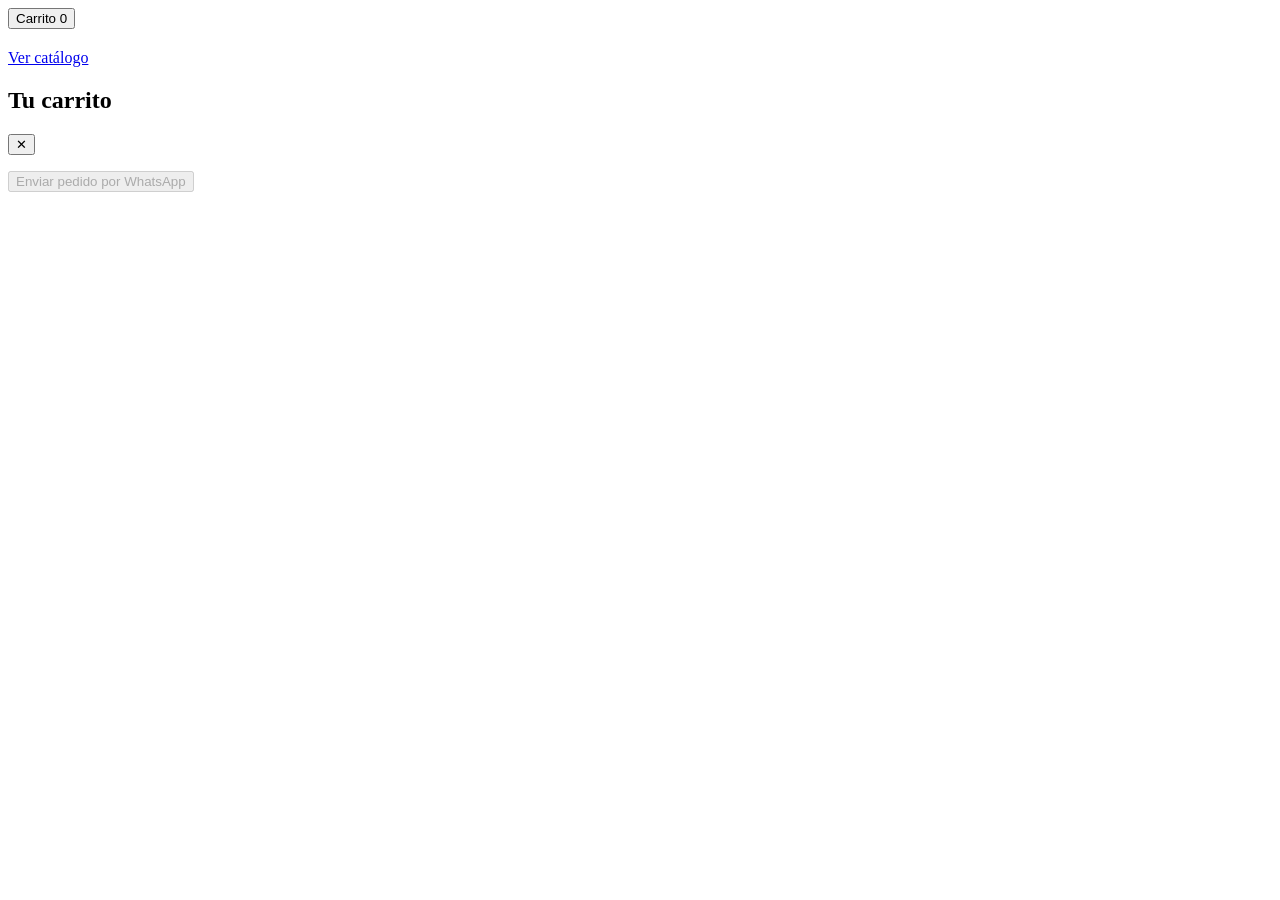
==== Parafernalia/index.html @ 649741e5 "Create index.html" ====
<!DOCTYPE html>
<html lang="es">
<head>
<meta charset="utf-8">
<meta name="viewport" content="width=device-width,initial-scale=1">
<title>Tienda</title>
<link rel="preconnect" href="https://fonts.googleapis.com">
<link rel="preconnect" href="https://fonts.gstatic.com" crossorigin>
<link href="https://fonts.googleapis.com/css2?family=Space+Grotesk:wght@500;700&family=JetBrains+Mono:wght@400;700&display=swap" rel="stylesheet">
<link rel="stylesheet" href="styles.css">
</head>
<body>

<!-- Aviso de mayores de 18 -->
<div class="gate" id="gate" role="dialog" aria-modal="true" aria-labelledby="gate-t" hidden>
  <div class="gate-box">
    <p class="mono">&gt; verificación</p>
    <h2 id="gate-t">Sitio para mayores de 18 años</h2>
    <p>Para entrar tenés que ser mayor de edad.</p>
    <div class="gate-btns">
      <button type="button" class="btn btn-main" id="gate-yes">Soy mayor de 18</button>
      <button type="button" class="btn btn-line" id="gate-no">Salir</button>
    </div>
  </div>
</div>

<div class="aviso" id="aviso"></div>

<header class="top">
  <div class="wrap top-in">
    <a class="brand" href="#" id="brand"></a>
    <button class="cart-btn" id="open-cart" type="button">Carrito <span id="count">0</span></button>
  </div>
</header>

<section class="hero">
  <div class="wrap hero-in">
    <div class="hero-text">
      <p class="mono" id="h-kicker"></p>
      <h1 id="h-title"></h1>
      <p class="sub" id="h-sub"></p>
      <a class="btn btn-main" href="#catalogo">Ver catálogo</a>
    </div>
    <div class="hero-art" id="h-art"></div>
  </div>
</section>

<main class="wrap" id="catalogo">
  <div class="filters" id="filters"></div>
  <div class="grid" id="grid"></div>
</main>

<footer class="wrap foot" id="foot"></footer>

<!-- Ficha de producto -->
<dialog id="pdp" aria-label="Producto">
  <button type="button" class="x" data-close aria-label="Cerrar">✕</button>
  <div class="pdp-grid">
    <div class="pdp-img" id="pdp-img"></div>
    <div class="pdp-info">
      <h2 id="pdp-name"></h2>
      <p class="pdp-price" id="pdp-price"></p>
      <p class="pdp-desc" id="pdp-desc"></p>
      <div id="pdp-vars"></div>
      <p class="err" id="pdp-err" role="alert"></p>
      <button type="button" class="btn btn-main" id="pdp-add">Agregar al carrito</button>
    </div>
  </div>
</dialog>

<!-- Carrito -->
<div class="overlay" id="overlay"></div>
<aside class="drawer" id="drawer" role="dialog" aria-label="Tu carrito" aria-hidden="true">
  <div class="drawer-head">
    <h2>Tu carrito</h2>
    <button type="button" class="close" id="close-cart" aria-label="Cerrar">✕</button>
  </div>
  <div class="drawer-body">
    <div id="lines"></div>
    <div id="checkout" hidden>
      <label>Tu nombre<input id="f-name" autocomplete="name"></label>
      <fieldset>
        <legend>Cómo lo querés</legend>
        <label class="radio"><input type="radio" name="mode" value="retiro" checked> Retiro en el local</label>
        <label class="radio"><input type="radio" name="mode" value="envio"> Envío a domicilio</label>
      </fieldset>
      <label id="addr-wrap" hidden>Dirección de entrega<input id="f-addr" autocomplete="street-address"></label>
      <label>Aclaraciones (opcional)<textarea id="f-note" rows="2"></textarea></label>
    </div>
  </div>
  <div class="drawer-foot">
    <div class="totals" id="totals"></div>
    <p class="err" id="err" role="alert"></p>
    <button type="button" class="btn btn-main" id="send" disabled>Enviar pedido por WhatsApp</button>
  </div>
</aside>

<script src="config.js"></script>
<script src="app.js"></script>
</body>
</html>
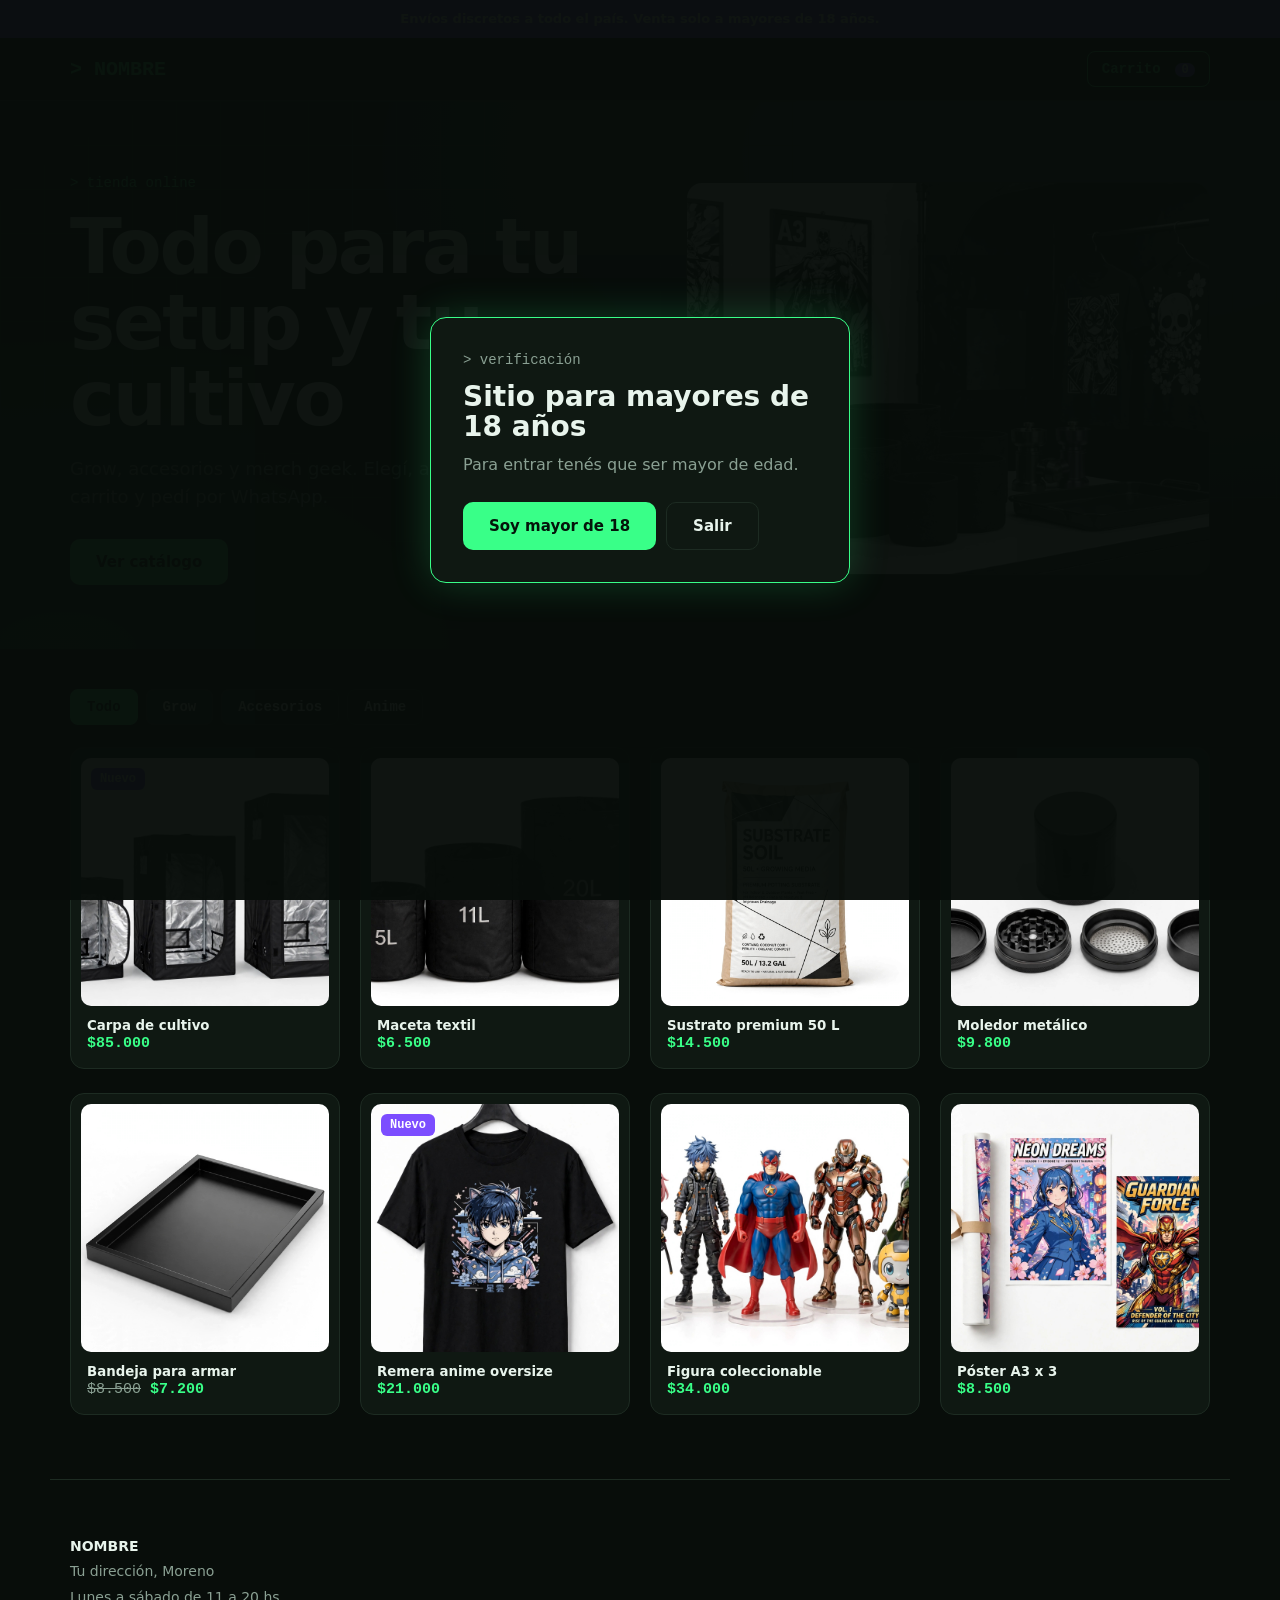
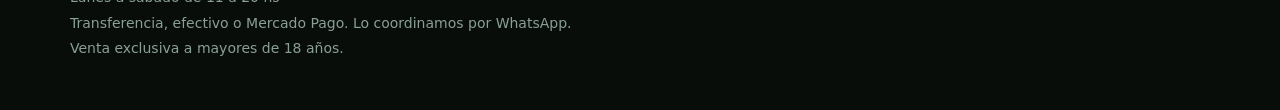
==== commit f027c16d: "Update index.html" ====
--- a/Parafernalia/index.html
+++ b/Parafernalia/index.html
@@ -56,7 +56,10 @@
 <dialog id="pdp" aria-label="Producto">
   <button type="button" class="x" data-close aria-label="Cerrar">✕</button>
   <div class="pdp-grid">
-    <div class="pdp-img" id="pdp-img"></div>
+        <div class="pdp-media">
+      <div class="pdp-img" id="pdp-img"></div>
+      <div class="thumbs" id="pdp-thumbs"></div>
+        </div>
     <div class="pdp-info">
       <h2 id="pdp-name"></h2>
       <p class="pdp-price" id="pdp-price"></p>
--- a/Parafernalia/styles.css
+++ b/Parafernalia/styles.css
@@ -0,0 +1,146 @@
+:root{
+  --bg:#080d0a;--surface:#0f1812;--ink:#e8f4ec;--muted:#8aa093;--line:#1d2b22;
+  --neon:#39ff88;--neon-ink:#04140a;--purple:#7c4dff;
+  --display:"Space Grotesk",system-ui,sans-serif;
+  --mono:"JetBrains Mono",ui-monospace,Consolas,monospace;
+}
+*{margin:0;padding:0;box-sizing:border-box}
+[hidden]{display:none!important}
+html{scroll-behavior:smooth}
+@media (prefers-reduced-motion:reduce){html{scroll-behavior:auto}*{transition:none!important;animation:none!important}}
+body{background:var(--bg);color:var(--ink);font-family:var(--display);line-height:1.55;-webkit-font-smoothing:antialiased;overflow-x:hidden}
+body.lock{overflow:hidden}
+:focus-visible{outline:3px solid var(--neon);outline-offset:2px}
+button{font-family:inherit;color:inherit}
+.wrap{max-width:1180px;margin:0 auto;padding:0 20px}
+.mono{font-family:var(--mono);color:var(--neon);font-size:14px}
+s{color:var(--muted);font-weight:400}
+
+.btn{display:inline-block;border:0;cursor:pointer;font:700 15px var(--display);padding:14px 26px;border-radius:10px;text-decoration:none}
+.btn-main{background:var(--neon);color:var(--neon-ink);width:auto}
+.btn-line{background:none;border:1px solid var(--line);color:var(--ink)}
+.btn:hover:not(:disabled){filter:brightness(1.12);box-shadow:0 0 22px rgba(57,255,136,.35)}
+.btn-line:hover{box-shadow:none;border-color:var(--ink)}
+.btn:disabled{opacity:.35;cursor:not-allowed}
+
+/* Aviso de edad */
+.gate{position:fixed;inset:0;z-index:100;background:rgba(8,13,10,.97);display:flex;align-items:center;justify-content:center;padding:20px}
+.gate-box{max-width:420px;width:100%;border:1px solid var(--neon);border-radius:16px;padding:32px;background:var(--surface);box-shadow:0 0 40px rgba(57,255,136,.2)}
+.gate-box h2{font-size:28px;line-height:1.1;margin:10px 0}
+.gate-box p{color:var(--muted)}
+.gate-btns{margin-top:24px;display:flex;gap:10px;flex-wrap:wrap}
+
+.aviso{background:var(--purple);color:#fff;text-align:center;font-size:13px;font-weight:700;padding:9px 16px}
+.top{position:sticky;top:0;z-index:5;background:rgba(8,13,10,.92);backdrop-filter:blur(10px);border-bottom:1px solid var(--line)}
+.top-in{display:flex;justify-content:space-between;align-items:center;height:62px}
+.brand{font-family:var(--mono);font-weight:700;font-size:20px;color:var(--neon);text-decoration:none}
+.brand::before{content:"> "}
+.cart-btn{border:1px solid var(--neon);background:none;color:var(--neon);cursor:pointer;font:700 14px var(--mono);padding:9px 14px;border-radius:8px}
+.cart-btn:hover{background:var(--neon);color:var(--neon-ink)}
+.cart-btn span{display:inline-block;min-width:20px;margin-left:6px;background:var(--purple);color:#fff;border-radius:999px;padding:0 6px;font-size:12px}
+
+/* Inicio */
+.hero{position:relative;padding:72px 0 64px;overflow:hidden;
+  background:radial-gradient(60% 70% at 85% 10%,rgba(124,77,255,.28),transparent),radial-gradient(50% 60% at 5% 100%,rgba(57,255,136,.16),transparent)}
+.hero::before{content:"";position:absolute;inset:0;background-image:linear-gradient(var(--line) 1px,transparent 1px),linear-gradient(90deg,var(--line) 1px,transparent 1px);background-size:44px 44px;opacity:.45;-webkit-mask-image:radial-gradient(70% 70% at 50% 40%,#000,transparent);mask-image:radial-gradient(70% 70% at 50% 40%,#000,transparent)}
+.hero-in{position:relative;display:grid;grid-template-columns:1.1fr 1fr;gap:40px;align-items:center}
+.hero h1{font-size:clamp(38px,7vw,76px);line-height:1;letter-spacing:-.03em;margin:14px 0 18px}
+.hero .sub{color:var(--muted);font-size:18px;max-width:40ch;margin-bottom:28px}
+.hero-art img{width:100%;aspect-ratio:4/3;object-fit:cover;border-radius:16px;border:1px solid var(--line);display:block}
+.term{background:#050806;border:1px solid var(--line);border-radius:14px;box-shadow:0 0 50px rgba(124,77,255,.25)}
+.term-bar{display:flex;gap:7px;padding:12px 14px;border-bottom:1px solid var(--line)}
+.term-bar i{width:11px;height:11px;border-radius:50%;background:var(--line)}
+.term-bar i:first-child{background:var(--neon)}
+.term pre{font:400 15px/1.8 var(--mono);color:var(--neon);padding:20px;white-space:pre-wrap;min-height:190px}
+.cur{display:inline-block;width:9px;height:17px;background:var(--neon);margin-left:4px;vertical-align:-3px;animation:blink 1s steps(2) infinite}
+@keyframes blink{50%{opacity:0}}
+
+/* Catálogo */
+.filters{display:flex;gap:8px;overflow-x:auto;padding:40px 0 22px;scrollbar-width:none}
+.filters::-webkit-scrollbar{display:none}
+.chip{white-space:nowrap;border:1px solid var(--line);background:var(--surface);cursor:pointer;font:700 14px var(--mono);padding:9px 16px;border-radius:8px}
+.chip:hover{border-color:var(--neon)}
+.chip.on{background:var(--neon);border-color:var(--neon);color:var(--neon-ink)}
+.grid{display:grid;grid-template-columns:repeat(auto-fill,minmax(250px,1fr));gap:24px 20px;padding-bottom:40px}
+.card{display:block;text-align:left;background:var(--surface);border:1px solid var(--line);border-radius:14px;padding:10px 10px 16px;cursor:pointer}
+.card:hover{border-color:var(--neon);box-shadow:0 0 24px rgba(57,255,136,.18)}
+.ph{position:relative;display:block;aspect-ratio:1/1;background:#0b130e;border-radius:10px;overflow:hidden}
+.ph img{position:absolute;inset:0;width:100%;height:100%;object-fit:cover;transition:opacity .35s}
+.ph .alt{opacity:0}
+.card:hover .alt{opacity:1}
+.ph>span{position:absolute;inset:0;display:flex;align-items:center;justify-content:center;padding:16px;text-align:center;font:700 15px var(--mono);color:var(--muted)}
+.tag{position:absolute;top:10px;left:10px;background:var(--purple);color:#fff;font:700 12px var(--mono);font-style:normal;padding:4px 9px;border-radius:6px}
+.name{display:block;margin:12px 6px 0;font-weight:700}
+.pr{display:block;margin:2px 6px 0;font:700 15px var(--mono);color:var(--neon)}
+
+.foot{padding:56px 20px 48px;margin-top:24px;border-top:1px solid var(--line);color:var(--muted);font-size:14px}
+.foot p+p{margin-top:4px}
+.foot strong{color:var(--ink)}
+
+/* Ficha */
+dialog{margin:auto;width:min(900px,94vw);max-height:92vh;border:1px solid var(--line);border-radius:16px;padding:0;background:var(--surface);color:var(--ink);overflow:auto}
+dialog::backdrop{background:rgba(0,0,0,.75)}
+.x{position:absolute;top:10px;right:10px;z-index:2;width:38px;height:38px;border:1px solid var(--line);border-radius:8px;background:var(--bg);cursor:pointer;font-size:18px}
+.x:hover{border-color:var(--neon);color:var(--neon)}
+.pdp-grid{display:grid;grid-template-columns:1fr 1fr}
+.pdp-img{background:#0b130e;aspect-ratio:1/1}
+.pdp-img img{width:100%;height:100%;object-fit:cover;display:block}
+.pdp-img span{display:flex;height:100%;align-items:center;justify-content:center;font:700 16px var(--mono);color:var(--muted);padding:20px;text-align:center}
+.pdp-info{padding:36px 32px}
+.pdp-info h2{font-size:30px;line-height:1.05;letter-spacing:-.02em}
+.pdp-price{font:700 22px var(--mono);color:var(--neon);margin-top:10px}
+.pdp-desc{color:var(--muted);margin:14px 0 20px}
+.lbl{font:700 13px var(--mono);color:var(--muted);margin:18px 0 8px}
+.opts{display:flex;flex-wrap:wrap;gap:8px}
+.opt{min-width:46px;padding:9px 14px;border:1px solid var(--line);border-radius:8px;background:var(--bg);cursor:pointer;font:700 14px var(--mono)}
+.opt:hover{border-color:var(--neon)}
+.opt.on{background:var(--neon);border-color:var(--neon);color:var(--neon-ink)}
+.pdp-info .btn-main{margin-top:24px;width:100%}
+.err{color:#ff7a7a;font-size:14px;min-height:20px;margin-top:10px}
+
+/* Carrito */
+.overlay{position:fixed;inset:0;background:rgba(0,0,0,.6);opacity:0;pointer-events:none;transition:opacity .2s;z-index:20}
+.overlay.open{opacity:1;pointer-events:auto}
+.drawer{position:fixed;top:0;right:0;bottom:0;width:min(440px,100%);background:var(--surface);z-index:30;display:flex;flex-direction:column;transform:translateX(100%);transition:transform .25s;border-left:1px solid var(--neon)}
+.drawer.open{transform:none}
+.drawer-head{display:flex;justify-content:space-between;align-items:center;padding:18px 20px;border-bottom:1px solid var(--line)}
+.drawer-head h2{font-size:24px}
+.close{border:0;background:none;font-size:20px;cursor:pointer;padding:6px 10px}
+.close:hover{color:var(--neon)}
+.drawer-body{flex:1;overflow-y:auto;padding:12px 20px}
+.empty{color:var(--muted);padding:28px 0}
+.line{display:flex;justify-content:space-between;align-items:center;gap:12px;padding:14px 0;border-bottom:1px solid var(--line)}
+.line span{display:block;color:var(--muted);font-size:14px}
+.qty{display:flex;align-items:center;gap:10px}
+.qty button{width:32px;height:32px;border:1px solid var(--line);border-radius:8px;background:var(--bg);font-size:18px;cursor:pointer}
+.qty button:hover{border-color:var(--neon)}
+#checkout{padding-top:18px;display:grid;gap:14px}
+label{display:grid;gap:6px;font-size:14px;font-weight:500}
+input:not([type]),textarea{font:400 16px var(--display);padding:11px 12px;border:1px solid var(--line);border-radius:8px;width:100%;background:var(--bg);color:var(--ink)}
+input:focus,textarea:focus{border-color:var(--neon);outline:none}
+fieldset{border:0;display:grid;gap:8px}
+legend{font-size:14px;font-weight:500;margin-bottom:6px}
+.radio{display:flex;align-items:center;gap:8px;font-weight:400;font-size:15px}
+.radio input{accent-color:var(--neon)}
+.drawer-foot{padding:16px 20px calc(16px + env(safe-area-inset-bottom,0px));border-top:1px solid var(--line)}
+.drawer-foot .btn-main{width:100%}
+.hint{background:var(--bg);border:1px dashed var(--purple);border-radius:8px;font-size:14px;padding:8px 12px;margin-bottom:10px}
+.totals div{display:flex;justify-content:space-between;font-size:15px;color:var(--muted);padding:2px 0}
+.totals .total{color:var(--ink);font-weight:700;font-size:20px;margin-bottom:12px}
+
+@media (max-width:760px){
+  .hero{padding:48px 0 44px}
+  .hero-in{grid-template-columns:1fr;gap:32px}
+  .grid{grid-template-columns:1fr 1fr;gap:14px 10px}
+  .pdp-grid{grid-template-columns:1fr}
+  .pdp-info{padding:24px 20px}
+}
+@media (max-width:420px){.btn-main{width:100%;text-align:center}}
+
+.pdp-media{background:#0b130e}
+.thumbs{display:flex;gap:8px;padding:10px;overflow-x:auto}
+.thumbs:empty{display:none}
+.thumb{flex:0 0 64px;height:64px;border:2px solid var(--line);border-radius:8px;overflow:hidden;padding:0;background:var(--bg);cursor:pointer}
+.thumb img{width:100%;height:100%;object-fit:cover;display:block}
+.thumb:hover{border-color:var(--muted)}
+.thumb.on{border-color:var(--neon)}
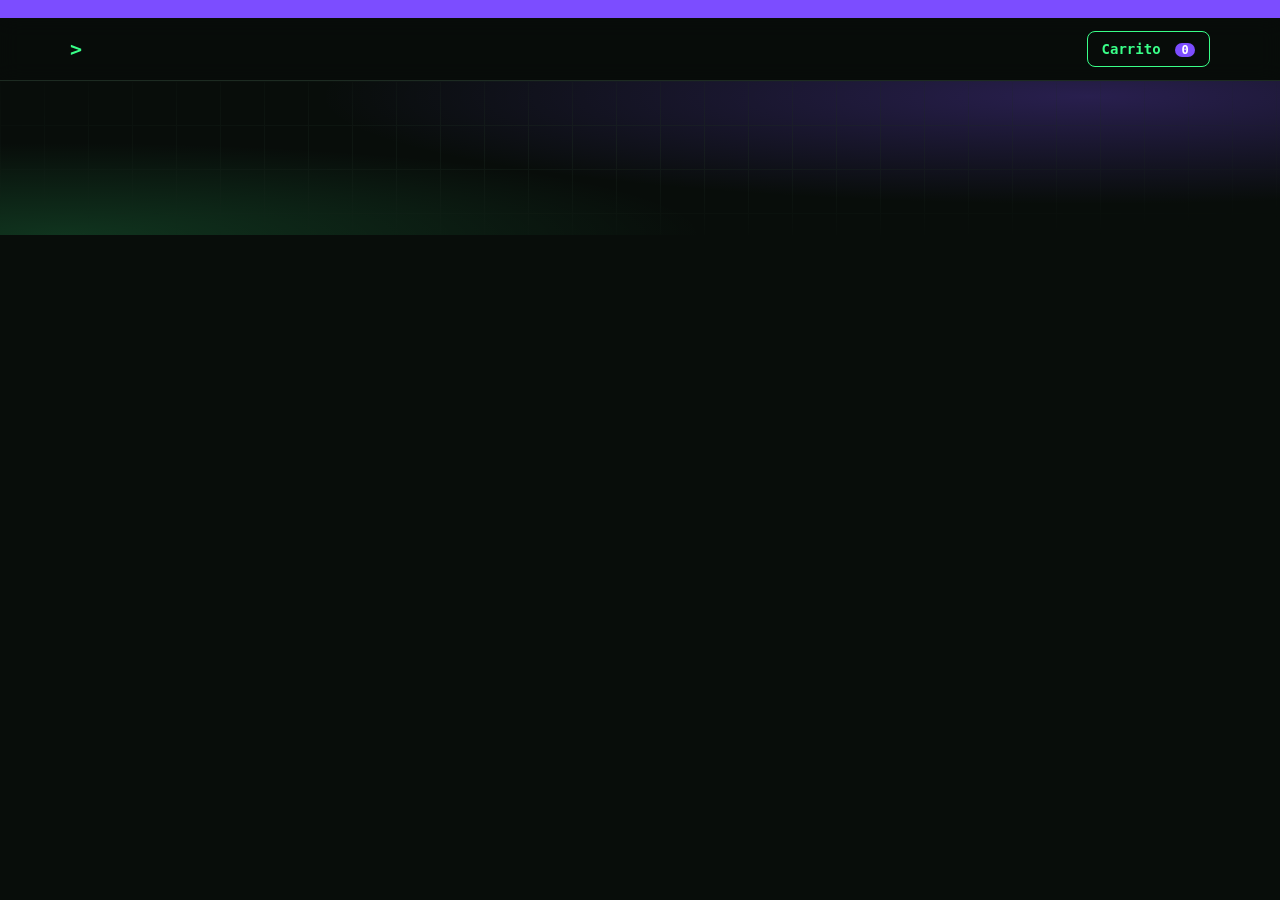
==== commit a07c8782: "Update index.html" ====
--- a/Parafernalia/index.html
+++ b/Parafernalia/index.html
@@ -38,67 +38,4 @@
     <div class="hero-text">
       <p class="mono" id="h-kicker"></p>
       <h1 id="h-title"></h1>
-      <p class="sub" id="h-sub"></p>
-      <a class="btn btn-main" href="#catalogo">Ver catálogo</a>
-    </div>
-    <div class="hero-art" id="h-art"></div>
-  </div>
-</section>
-
-<main class="wrap" id="catalogo">
-  <div class="filters" id="filters"></div>
-  <div class="grid" id="grid"></div>
-</main>
-
-<footer class="wrap foot" id="foot"></footer>
-
-<!-- Ficha de producto -->
-<dialog id="pdp" aria-label="Producto">
-  <button type="button" class="x" data-close aria-label="Cerrar">✕</button>
-  <div class="pdp-grid">
-        <div class="pdp-media">
-      <div class="pdp-img" id="pdp-img"></div>
-      <div class="thumbs" id="pdp-thumbs"></div>
-        </div>
-    <div class="pdp-info">
-      <h2 id="pdp-name"></h2>
-      <p class="pdp-price" id="pdp-price"></p>
-      <p class="pdp-desc" id="pdp-desc"></p>
-      <div id="pdp-vars"></div>
-      <p class="err" id="pdp-err" role="alert"></p>
-      <button type="button" class="btn btn-main" id="pdp-add">Agregar al carrito</button>
-    </div>
-  </div>
-</dialog>
-
-<!-- Carrito -->
-<div class="overlay" id="overlay"></div>
-<aside class="drawer" id="drawer" role="dialog" aria-label="Tu carrito" aria-hidden="true">
-  <div class="drawer-head">
-    <h2>Tu carrito</h2>
-    <button type="button" class="close" id="close-cart" aria-label="Cerrar">✕</button>
-  </div>
-  <div class="drawer-body">
-    <div id="lines"></div>
-    <div id="checkout" hidden>
-      <label>Tu nombre<input id="f-name" autocomplete="name"></label>
-      <fieldset>
-        <legend>Cómo lo querés</legend>
-        <label class="radio"><input type="radio" name="mode" value="retiro" checked> Retiro en el local</label>
-        <label class="radio"><input type="radio" name="mode" value="envio"> Envío a domicilio</label>
-      </fieldset>
-      <label id="addr-wrap" hidden>Dirección de entrega<input id="f-addr" autocomplete="street-address"></label>
-      <label>Aclaraciones (opcional)<textarea id="f-note" rows="2"></textarea></label>
-    </div>
-  </div>
-  <div class="drawer-foot">
-    <div class="totals" id="totals"></div>
-    <p class="err" id="err" role="alert"></p>
-    <button type="button" class="btn btn-main" id="send" disabled>Enviar pedido por WhatsApp</button>
-  </div>
-</aside>
-
-<script src="config.js"></script>
-<script src="app.js"></script>
-</body>
-</html>
+      <p class="sub"
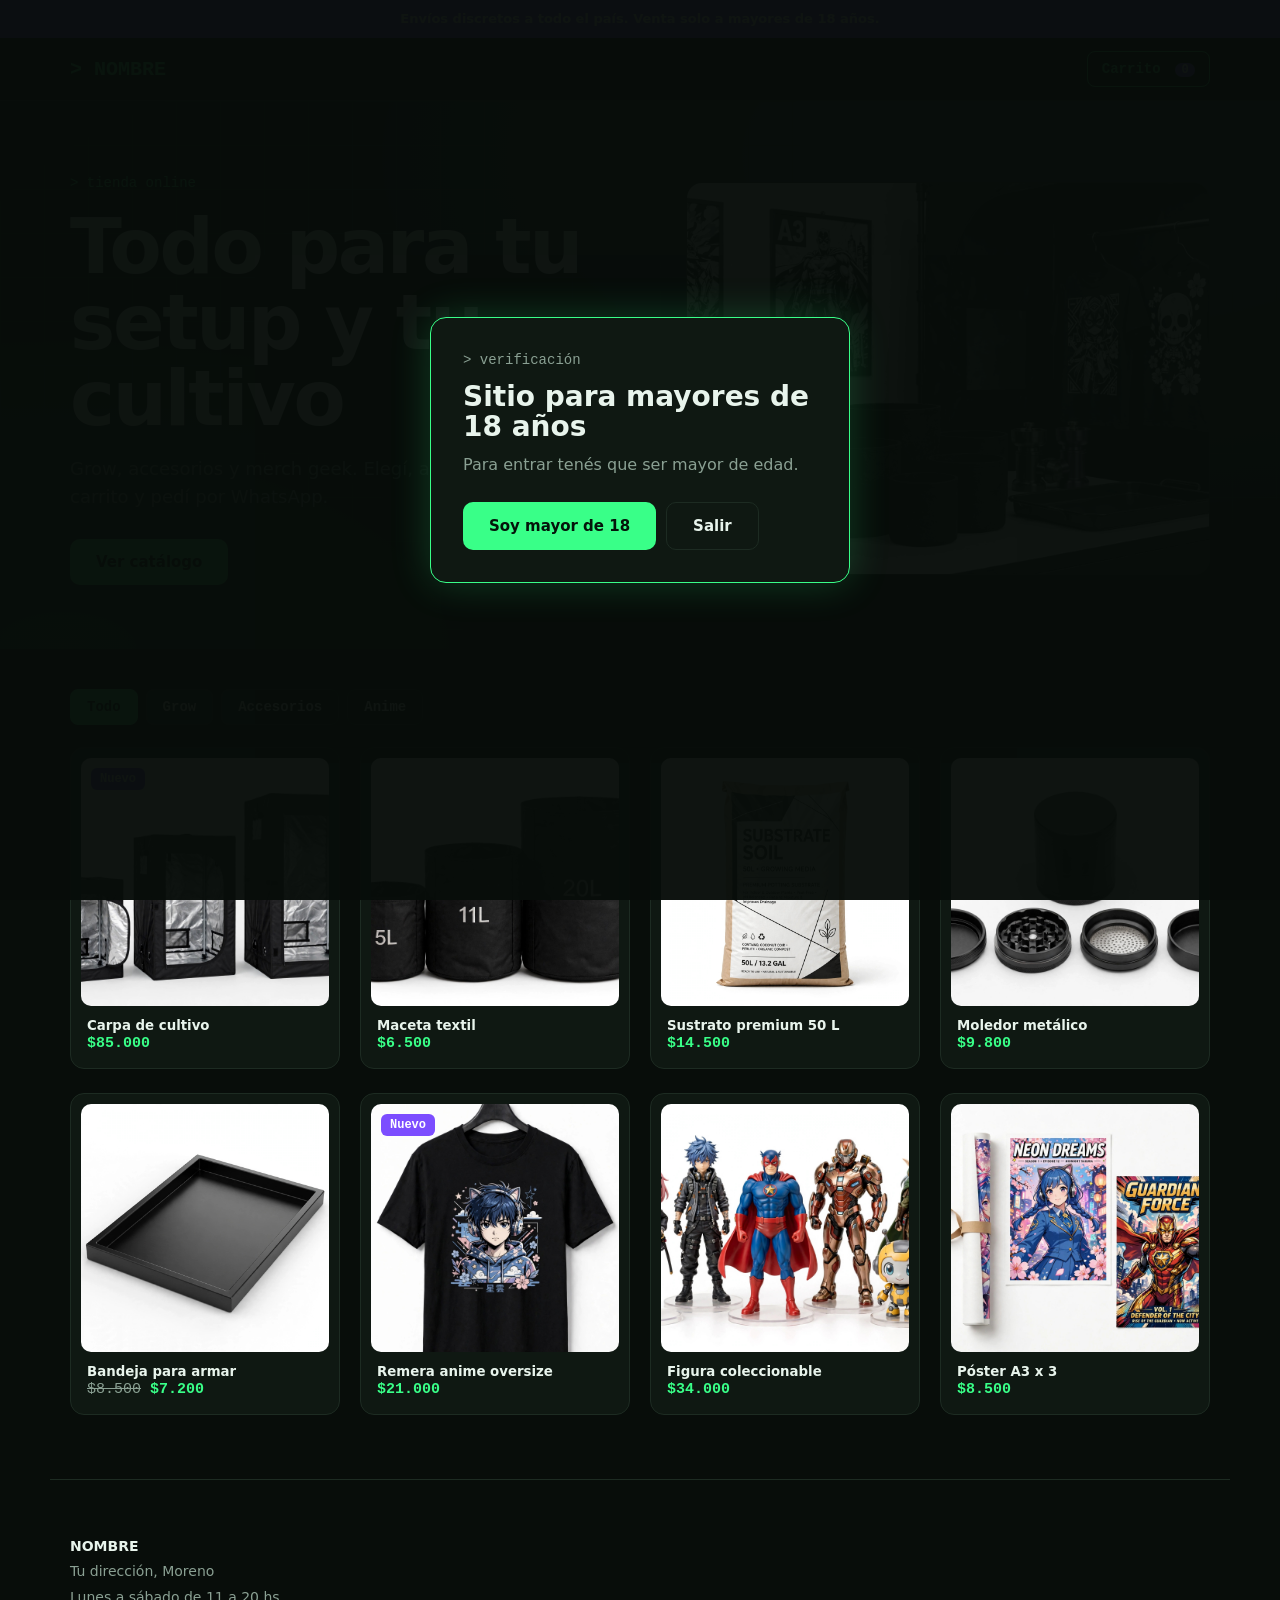
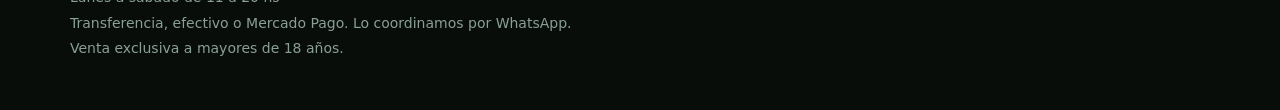
==== commit 80462c7e: "Update index.html" ====
--- a/Parafernalia/index.html
+++ b/Parafernalia/index.html
@@ -38,4 +38,67 @@
     <div class="hero-text">
       <p class="mono" id="h-kicker"></p>
       <h1 id="h-title"></h1>
-      <p class="sub"
+      <p class="sub" id="h-sub"></p>
+      <a class="btn btn-main" href="#catalogo">Ver catálogo</a>
+    </div>
+    <div class="hero-art" id="h-art"></div>
+  </div>
+</section>
+
+<main class="wrap" id="catalogo">
+  <div class="filters" id="filters"></div>
+  <div class="grid" id="grid"></div>
+</main>
+
+<footer class="wrap foot" id="foot"></footer>
+
+<!-- Ficha de producto -->
+<dialog id="pdp" aria-label="Producto">
+  <button type="button" class="x" data-close aria-label="Cerrar">✕</button>
+  <div class="pdp-grid">
+    <div class="pdp-media">
+      <div class="pdp-img" id="pdp-img"></div>
+      <div class="thumbs" id="pdp-thumbs"></div>
+    </div>
+    <div class="pdp-info">
+      <h2 id="pdp-name"></h2>
+      <p class="pdp-price" id="pdp-price"></p>
+      <p class="pdp-desc" id="pdp-desc"></p>
+      <div id="pdp-vars"></div>
+      <p class="err" id="pdp-err" role="alert"></p>
+      <button type="button" class="btn btn-main" id="pdp-add">Agregar al carrito</button>
+    </div>
+  </div>
+</dialog>
+
+<!-- Carrito -->
+<div class="overlay" id="overlay"></div>
+<aside class="drawer" id="drawer" role="dialog" aria-label="Tu carrito" aria-hidden="true">
+  <div class="drawer-head">
+    <h2>Tu carrito</h2>
+    <button type="button" class="close" id="close-cart" aria-label="Cerrar">✕</button>
+  </div>
+  <div class="drawer-body">
+    <div id="lines"></div>
+    <div id="checkout" hidden>
+      <label>Tu nombre<input id="f-name" autocomplete="name"></label>
+      <fieldset>
+        <legend>Cómo lo querés</legend>
+        <label class="radio"><input type="radio" name="mode" value="retiro" checked> Retiro en el local</label>
+        <label class="radio"><input type="radio" name="mode" value="envio"> Envío a domicilio</label>
+      </fieldset>
+      <label id="addr-wrap" hidden>Dirección de entrega<input id="f-addr" autocomplete="street-address"></label>
+      <label>Aclaraciones (opcional)<textarea id="f-note" rows="2"></textarea></label>
+    </div>
+  </div>
+  <div class="drawer-foot">
+    <div class="totals" id="totals"></div>
+    <p class="err" id="err" role="alert"></p>
+    <button type="button" class="btn btn-main" id="send" disabled>Enviar pedido por WhatsApp</button>
+  </div>
+</aside>
+
+<script src="config.js"></script>
+<script src="app.js"></script>
+</body>
+  </html>
